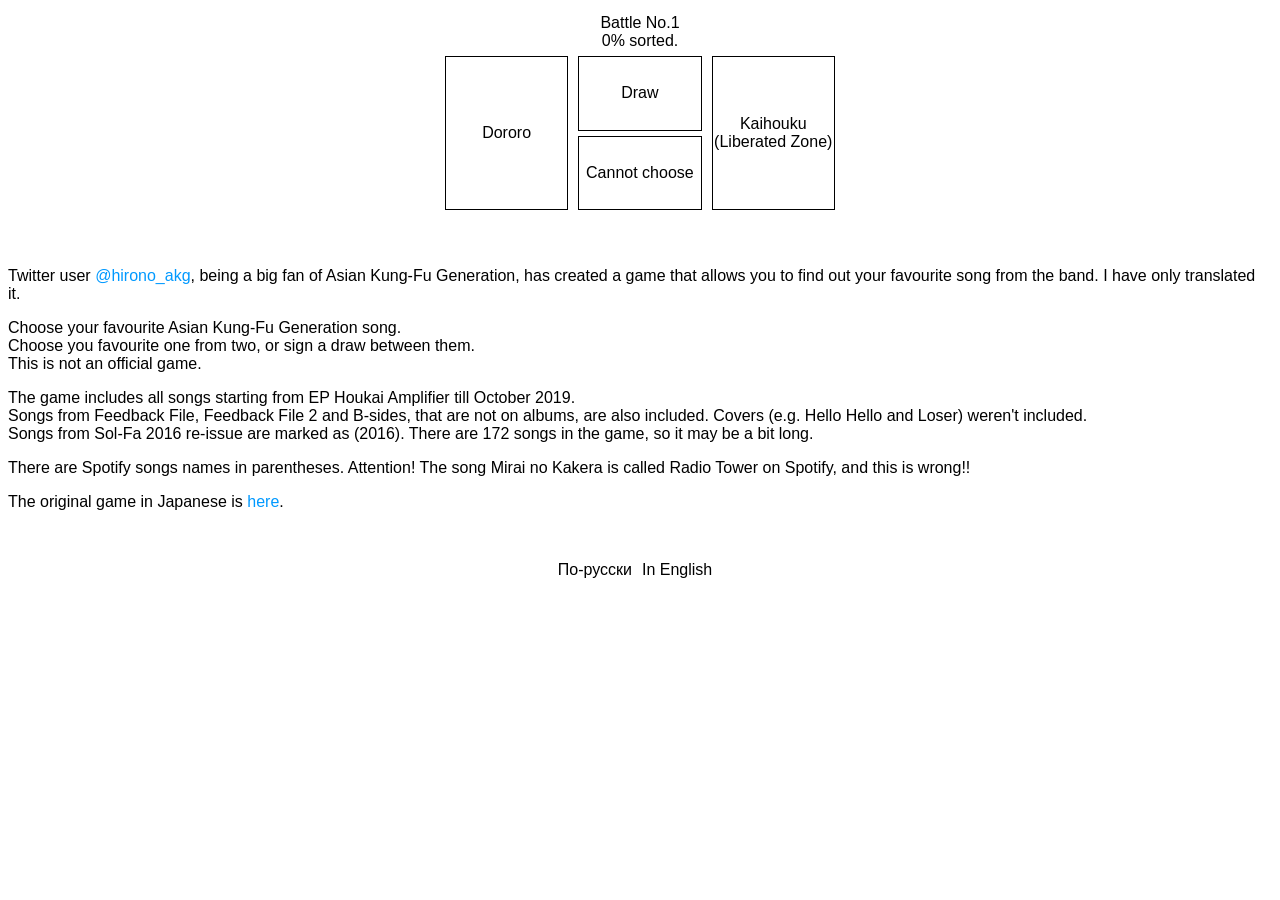
==== ajikan_game.html @ 11f8be38 "deploy: 73657f3712ce8437d6a8fee56283fd07258bb6bf" ====
<!DOCTYPE html>
<html lang="en">
<head>
    <meta charset="UTF-8"/>
    <title>Ajikan Game</title>
    <base href="https://timagribanov.github.io/"/>

    <style type="text/css">
        @font-face {
            font-family: BloggerSans;
            src: url('Blogger_Sans.otf');
        }

        body {
            color: #000;
            background-color: #fff;
            font-family: 'BloggerSans', sans-serif;
        }

        a,
        a:visited,
        a:active {
            color: #0099ff;
            text-decoration: none;
        }

        #mainTable{
            font-size: 16px;
            font-family: 'BloggerSans', sans-serif;
            text-align: center;
            vertical-align: middle;
            width: 410px;
            margin-left: auto;
            margin-right: auto;
            border-collapse: separate;
            border-spacing: 10px 5px;
        }
        #leftField{
            width: 120px;
            height: 150px;
            border: 1px solid #000;
            cursor: pointer;
        }
        #rightField{
            width: 120px;
            height: 150px;
            border: 1px solid #000;
            cursor: pointer;
        }
        .middleField{
            width: 120px;
            height: 70px;
            border: 1px solid #000;
            cursor: pointer;
        }

        #resultField {
            text-align: center;
        }

        #lang-button-container {
            margin-top: 50px;
            text-align: center;
        }

        .lang-button {
            padding-right: 10px;
            cursor: pointer;
        }
    </style>

    <script type="text/javascript">
        //*********************************************************
        //
        // 評価するメンバーの名前のリスト
        //
        // この部分を変更して下さい。名前の削除・追加も可能です。
        // 名前を引用符(")で括り、コンマ(,)で区切って下さい。
        // 但し、リストの最後にはコンマを入れてはいけません。
        //
        //*********************************************************
        var namMember = ["Haruka Kanata",
            "Rashinban (Compass)",
            "Konayuki (Powder Snow)",
            "Ao no Uta (Song of Blue)",
            "Sunday",
            "12",
            "Flashback",
            "Mirai no Kakera",
            "Denpatou",
            "Understand",
            "Natsu no Hi, Zanzou (After Images of Summer)",
            "Mugen Glider (Eternal Glider)",
            "Sono Wake wo (The Reason Why)",
            "N.G.S",
            "Jihei Tansaku ((Search Within) Social Withdrawal",
            "E",
            "Kimi to Iu Hana (A Flower Named You)",
            "No Name",
            "Shindoukaku",
            "Rewrite",
            "Kimi no Machi made (To Your Town)",
            "My World",
            "Yoru no Mukou",
            "Last Scene",
            "Siren",
            "Re:Re:",
            "24ji",
            "Mayonaka to Mahiru no Yume",
            "Kaigan Doori",
            "Loop&Loop",
            "Angou no Waltz (Waltz in Codebook)",
            "World Apart",
            "Blackout",
            "Sakurasou",
            "Rojiura no Usagi (Rabbit in Backyard)",
            "Blue Train",
            "Mafuyu no Dance (Dance in Winter)",
            "Butterfly",
            "Senseless",
            "Gekkou",
            "Tightrope",
            "World World World",
            "After Dark",
            "Tabidatsu Kimi e (To You. The Departing)",
            "Neoteny",
            "Travelogue",
            "No. 9",
            "Night Diving",
            "Laika",
            "Wakusei (Planet)",
            "Korogaru Iwa, Kimi ni Asa ga Furu (Rockn' Roll, Morning Light Falls on You)",
            "World World",
            "Aru Machi no Gunjou (A Town in Blue)",
            "Atarashii Sekai (A New World)",
            "Myakuutsu Seimei (Pulsating Life)",
            "Science Fiction",
            "Mustang",
            "Shinkokyuu (Deep Breath)",
            "Yuusetsu (The Thaw)",
            "Mada Minu Ashita ni (Into an Unseen Tomorrow)",
            "Fujisawa Loser",
            "Kugenuma Surf",
            "Enoshima Escar",
            "Koshigoe Crybaby",
            "Shichirigahama Skywalk",
            "Inamuragasaki Jane",
            "Gokurakuji Heartbreak",
            "Hase Suns",
            "Yuigahama Kite",
            "Kamakura Goodbye",
            "Shinseiki no Love Song (Love Song of New Generation)",
            "Magic Disk",
            "Soushiyou (Dicotyledon)",
            "Sayonara Lost Generation (Goodbye Lost Generation)",
            "Maigoinu to Ame no Beat (A Lost Dog and Beats of the Rain)",
            "Aozora no Kuroi Neko (Blue Sky and a Black Cat)",
            "Kakuu Seibutsu no Blues (Blues of the Imaginary Creature)",
            "Last Dance wo Kanashimi Nosete (Last Dance with the Sadness)",
            "Microphone",
            "Rising Sun",
            "Yes",
            "Daidai (Bitter Orange)",
            "Solanin",
            "Marching Band",
            "All Right Part 2",
            "N2",
            "1.2.3.4.5.6. Baby",
            "A to Z (A & Z)",
            "Taiyou Kouro (Oceanic Route)",
            "Bicycle Race",
            "Soredewa, Mata Ashita (Well Then, See You Again Tomorrow)",
            "1980",
            "Machine Gun to Keiyoushi (Machine Gun and Adjectives)",
            "Railroad",
            "Kakato de Ai wo Uchinarase (Clicking My Heels to Love)",
            "Anemone no Saku Haru ni (In the Spring, When the Anemone Bloom)",
            "Easter/Fukkatsu-sai",
            "Little Lennon/Chiisana Lennon",
            "Winner and Loser/Shousha to Haisha",
            "Catterpillar/Imomusha",
            "Eternal Sunshine/Eien no Youkou",
            "Planet of the Apes/Saru no Wakusei",
            "Standard",
            "Wonder Future",
            "Prisoner in a Frame/Gaku no Naka no Shuujin",
            "Signal on the Street/Gaito no Signal",
            "Opera Glasses",
            "Shindoukaku (2016)",
            "Rewrite (2016)",
            "Loop&Loop (2016)",
            "Kimi no Machi made (2016) (To Your Town)",
            "My World (2016)",
            "Yoru no Mukou (2016)",
            "Last Scene (2016)",
            "Siren (2016)",
            "Re:Re: (2016)",
            "24ji (2016)",
            "Mayonaka to Mahiru no Yume (2016)",
            "Kaigan Doori (2016)",
            "Entrance",
            "Rocket No4",
            "Kaiga Kyoushitsu",
            "Siren#2",
            "Yuugure no Aka",
            "Hold Me Tight",
            "Road Movie",
            "Tobenai Sakana",
            "Doudoumeguri no Yoru",
            "Uso to Wonderland",
            "Eien ni",
            "Rolling Stone",
            "Slow Down",
            "Juuni Shinhou no Yukei",
            "Natsuzemi",
            "Yoru no Call",
            "Shiro no Somero",
            "Ameagari no Kibou",
            "Hikari",
            "Old School",
            "Reload Reload",
            "Yoru wo Koete",
            "Reizouko no Roku Demo nai Joke",
            "Kemono no Kemono",
            "Ima wo Ikite",
            "Parallel World",
            "Seaside Sleeping",
            "Right Now",
            "Time Traveller",
            "Blood Circulator",
            "Hakkei",
            "Kouya wo Aruke (Walk in the Wild Land)",
            "Omatsuri no Ato",
            "Boys & Girls",
            "Shukujitsu (Holiday)",
            "ClockWork",
            "Hometown",
            "Rainbow Flag",
            "Circus",
            "UCLA",
            "Motorpool",
            "Dancing Girl",
            "Sayounara Soldier (Goodbye Soldier)",
            "Sleep",
            "Haikyo no Kioku (Memories of the Ruins)",
            "Yellow",
            "Hajimari no Kisetsu (Season of Beginnings)",
            "Seija no March (The Survivor's March)",
            "Dororo",
            "Kaihouku (Liberated Zone)",
            "Dialogue",
            "Furetai Tashikametai",
            "Next"];
        //*********************************************************

        var lstMember = [];
        var parent = [];
        var equal = [];
        var rec = [];
        var cmp1,cmp2;
        var head1,head2;
        var nrec;

        var numQuestion;
        var totalSize;
        var finishSize;
        var finishFlag;

        var knownFlag = [];

        //変数の初期化+++++++++++++++++++++++++++++++++++++++++++++
        function initList(){
            var n = 0;
            var mid;
            var i;

            //ソートすべき配列
            lstMember[n] = [];
            for (i=0; i<namMember.length; i++) {
                lstMember[n][i] = i;
            }
            parent[n] = -1;
            totalSize = 0;
            n++;

            for (i=0; i<lstMember.length; i++) {
                //要素数が２以上なら２分割し、
                //分割された配列をlstMemberの最後に加える
                if(lstMember[i].length>=2) {
                    mid = Math.ceil(lstMember[i].length/2);
                    lstMember[n] = [];
                    lstMember[n] = lstMember[i].slice(0,mid);
                    totalSize += lstMember[n].length;
                    parent[n] = i;
                    n++;
                    lstMember[n] = [];
                    lstMember[n] = lstMember[i].slice(mid,lstMember[i].length);
                    totalSize += lstMember[n].length;
                    parent[n] = i;
                    n++;
                }
            }

            //保存用配列
            for (i=0; i<namMember.length; i++) {
                rec[i] = 0;
            }
            nrec = 0;

            //引き分けの結果を保存するリスト
            //キー：リンク始点の値
            // 値 ：リンク終点の値
            for (i=0; i<=namMember.length; i++) {
                equal[i] = -1;
            }

            cmp1 = lstMember.length-2;
            cmp2 = lstMember.length-1;
            head1 = 0;
            head2 = 0;
            numQuestion = 1;
            finishSize = 0;
            finishFlag = 0;

            // 知っているかどうかのフラグ(0:初期値 1:知っていることが確定 -1:知らないことが確定)
            for (i=0; i<=namMember.length; i++) {
                knownFlag[i] = 0;
            }
        }

        //リストのソート+++++++++++++++++++++++++++++++++++++++++++
        //flag：比較結果
        //  -1：左を選択
        //   0：引き分け
        //   1：右を選択
        //  10:両方知らないを選択
        function sortList(flag){
            var mem1, mem2;

            sortList2(flag);

            while(cmp1>=0){
                mem1 = lstMember[cmp1][head1];
                mem2 = lstMember[cmp2][head2];
                if(knownFlag[mem1]===-1 && knownFlag[mem2]===-1){
                    // 両方知らない
                    sortList2(10);
                }
                else if(knownFlag[mem1]===1 && knownFlag[mem2]===-1){
                    // 左を勝たせる
                    sortList2(-1);
                }
                else if(knownFlag[mem1]===-1 && knownFlag[mem2]===1){
                    // 右を勝たせる
                    sortList2(1);
                }
                else{
                    break;
                }
            }

            if (cmp1<0) {
                // 「○%」で表示(デフォルト)
                str = "Battle No."+(numQuestion-1)+"<br>"+Math.floor(finishSize*100/totalSize)+"% sorted.";
                // 「○/○」で表示
                //	str = "Battle No."+(numQuestion-1)+"<br>"+finishSize + "/" + totalSize+" sorted.";
                // 「○%(○/○)」で表示
                //	str = "Battle No."+(numQuestion-1)+"<br>"+Math.floor(finishSize*100/totalSize)+"% ("+finishSize+"/"+totalSize+") sorted.";
                document.getElementById("battleNumber").innerHTML = str;

                showResult();
                finishFlag = 1;
            }
            else {
                showImage();
            }
        }

        // 再帰で呼びやつ(勝敗の計算のみで表示はしない)
        function sortList2(flag){
            var i;
            var str;

            //recに保存
            if (flag===-1) {
                knownFlag[lstMember[cmp1][head1]] = 1;
                do{
                    rec[nrec] = lstMember[cmp1][head1];
                    head1++;
                    nrec++;
                    finishSize++;
                } while (equal[rec[nrec-1]]!==-1);
            }
            else if (flag===1) {
                knownFlag[lstMember[cmp2][head2]] = 1;
                do{
                    rec[nrec] = lstMember[cmp2][head2];
                    head2++;
                    nrec++;
                    finishSize++;
                } while (equal[rec[nrec-1]]!==-1 );
            }
            else {
                if(flag===10){
                    knownFlag[lstMember[cmp1][head1]] = -1;
                    knownFlag[lstMember[cmp2][head2]] = -1;
                }
                else{
                    knownFlag[lstMember[cmp1][head1]] = 1;
                    knownFlag[lstMember[cmp2][head2]] = 1;
                }

                do{
                    rec[nrec] = lstMember[cmp1][head1];
                    head1++;
                    nrec++;
                    finishSize++;
                } while (equal[rec[nrec-1]]!==-1);
                equal[rec[nrec-1]] = lstMember[cmp2][head2];
                do{
                    rec[nrec] = lstMember[cmp2][head2];
                    head2++;
                    nrec++;
                    finishSize++;
                } while (equal[rec[nrec-1]]!==-1);
            }

            //片方のリストを走査し終えた後の処理
            if (head1<lstMember[cmp1].length && head2===lstMember[cmp2].length) {
                //リストcmp2が走査済 - リストcmp1の残りをコピー
                while (head1<lstMember[cmp1].length){
                    rec[nrec] = lstMember[cmp1][head1];
                    head1++;
                    nrec++;
                    finishSize++;
                }
            }
            else if (head1===lstMember[cmp1].length && head2<lstMember[cmp2].length) {
                //リストcmp1が走査済 - リストcmp2の残りをコピー
                while (head2<lstMember[cmp2].length){
                    rec[nrec] = lstMember[cmp2][head2];
                    head2++;
                    nrec++;
                    finishSize++;
                }
            }

            //両方のリストの最後に到達した場合は
            //親リストを更新する
            if (head1===lstMember[cmp1].length && head2===lstMember[cmp2].length) {
                for (i=0; i<lstMember[cmp1].length+lstMember[cmp2].length; i++) {
                    lstMember[parent[cmp1]][i] = rec[i];
                }
                lstMember.pop();
                lstMember.pop();
                cmp1 = cmp1-2;
                cmp2 = cmp2-2;
                head1 = 0;
                head2 = 0;

                //新しい比較を行う前にrecを初期化
                if (head1===0 && head2===0) {
                    for (i=0; i<namMember.length; i++) {
                        rec[i] = 0;
                    }
                    nrec = 0;
                }
            }
        }

        //結果の表示+++++++++++++++++++++++++++++++++++++++++++++++
        function showResult() {
            var ranking = 1;
            var sameRank = 1;
            var str = "";
            var i;

            str += "<table style=\"width:600px; font-size:12px; line-height:120%; margin-left:auto; margin-right:auto; border:1px solid #000; border-collapse:collapse\" align=\"center\">";
            str += "<tr><td style=\"color:#ffffff; background-color:#000; text-align:center;\">Rank/Позиция<\/td><td style=\"color:#ffffff; background-color:#000; text-align:center;\">Song Title/Название песни<\/td><\/tr>";

            for (i=0; i<namMember.length; i++) {
                str += "<tr><td style=\"border:1px solid #000; text-align:right; padding-right:5px;\">"+ranking+"<\/td><td style=\"border:1px solid #000; padding-left:5px;\">"+namMember[lstMember[0][i]]+"<\/td><\/tr>";
                if (i<namMember.length-1) {
                    if (equal[lstMember[0][i]]===lstMember[0][i+1]) {
                        sameRank++;
                    } else {
                        ranking += sameRank;
                        sameRank = 1;
                    }
                }
            }
            str += "<\/table>";

            document.getElementById("resultField").innerHTML = str;
        }

        //比較する２つ要素の表示+++++++++++++++++++++++++++++++++++
        function showImage() {
            // 「○%」で表示(デフォルト)
            var str0 = "Battle No."+numQuestion+"<br>"+Math.floor(finishSize*100/totalSize)+"% sorted.";
            // 「○/○」で表示
//	var str0 = "Battle No."+numQuestion+"<br>"+finishSize + "/" + totalSize+" sorted.";
            // 「○%(○/○)」で表示
//	var str0 = "Battle No."+numQuestion+"<br>"+Math.floor(finishSize*100/totalSize)+"% ("+finishSize+"/"+totalSize+") sorted.";

            var str1 = ""+toNameFace(lstMember[cmp1][head1]);
            var str2 = ""+toNameFace(lstMember[cmp2][head2]);

            document.getElementById("battleNumber").innerHTML = str0;
            document.getElementById("leftField").innerHTML = str1;
            document.getElementById("rightField").innerHTML = str2;

            numQuestion++;
        }

        //数値を名前（顔文字）に変換+++++++++++++++++++++++++++++++
        function toNameFace(n){
            var str = namMember[n];

            //顔文字を追加する場合は以下のコメントアウトを外す
            //namMemberのインデックスと矛盾しないように注意
            /*
            str += "<br>────<br>";
            switch(n) {
                //case -1 はサンプルなので削除すること
                case -1: str+="（ ´∀｀）";break;
                default: str+=""+n;
            }
            */
            return str;
        }
        //-->
    </script>
</head>
<body>
    <table id="mainTable">
        <tbody>
        <tr>
            <td id="battleNumber" colspan="3">&nbsp;</td>
        </tr>
        <tr>
            <td id="leftField" onclick="if(finishFlag===0)sortList(-1);" rowspan="2">&nbsp;</td>
            <td class="middleField" id="draw" onclick="if(finishFlag===0)sortList(0);"></td>
            <td id="rightField" onclick="if(finishFlag===0)sortList(1);" rowspan="2">&nbsp;</td>
        </tr>
        <tr>
            <td class="middleField" id="cant-choose" onclick="if(finishFlag===0)sortList(10);"></td>
        </tr>
        </tbody>
    </table>

    <br/><br/>

    <div id="resultField"></div>
    <div id="intro_text"></div>

    <div id="lang-button-container">
        <span class="lang-button" onclick="rus()">По-русски</span><span class="lang-button" onclick="eng()">In English</span>
    </div>

    <script type="text/javascript">
        window.onload = function() {
            eng();
        };

        const field = document.getElementById('intro_text');
        const draw = document.getElementById('draw');
        const cantChoose = document.getElementById('cant-choose');

        function rus() {
            draw.innerText = 'Ничья';
            cantChoose.innerText = 'Не могу решить';
            field.innerHTML = '<p>Пользовательница Твиттера под ником <a href="https://twitter.com/hirono_akg">@hirono_akg</a>, будучи большой фанаткой Asian Kung-Fu Generation, создала такую игру, которая позволяет определить вашу любимую песню группы. Я же её только перевёл.</p>\n' +
                '    <p>Выберите любимую песню Asian Kung-Fu Generation.<br/>Выберите вашу любимую песню из двух или укажите между ними ничью.<br/>Это не официальная игра.</p>\n' +
                '    <p>В игру включены все песни, начиная с мини-альбома «Houkai Amplifier», на состояние октября 2019 года.<br/>Песни с «Feedback File», «Feedback File 2» и B-сайды с синглов, не вошедшие на альбомы, включены в игру. В игру не вошли каверы (например, «Hello Hello» и «Loser»).<br/>Песни с переиздания альбома «Sol-Fa», которое вышло в 2016, помечены как (2016). В игру попало ' + namMember.length + ' песен, поэтому она долгая.</p>\n' +
                '    <p>В скобочках указаны названия песен из Spotify. Будьте внимательны! Песня Mirai no Kakera в Spotify зовётся Radio Tower, что неверно!!!</p>\n' +
                '    <p>Оригинал игры на японском <a href="http://yakisobaoisiidesu.web.fc2.com/akgsort.html">здесь</a>.</p>';
        }

        function eng() {
            draw.innerText = 'Draw';
            cantChoose.innerText = 'Cannot choose';
            field.innerHTML = '<p>Twitter user <a href="https://twitter.com/hirono_akg">@hirono_akg</a>, being a big fan of Asian Kung-Fu Generation, has created a game that allows you to find out your favourite song from the band. I have only translated it.</p>\n' +
                '    <p>Choose your favourite Asian Kung-Fu Generation song.<br/>Choose you favourite one from two, or sign a draw between them.<br/>This is not an official game.</p>\n' +
                '    <p>The game includes all songs starting from EP Houkai Amplifier till October 2019.<br/>Songs from Feedback File, Feedback File 2 and B-sides, that are not on albums, are also included. Covers (e.g. Hello Hello and Loser) weren\'t included.<br/>Songs from Sol-Fa 2016 re-issue are marked as (2016). There are ' + namMember.length + ' songs in the game, so it may be a bit long.</p>\n' +
                '    <p>There are Spotify songs names in parentheses. Attention! The song Mirai no Kakera is called Radio Tower on Spotify, and this is wrong!!</p>\n' +
                '    <p>The original game in Japanese is <a href="http://yakisobaoisiidesu.web.fc2.com/akgsort.html">here</a>.</p>';
        }
    </script>

    <script>// <![CDATA[
    initList();
    showImage();
    // ]]></script>
</body>
</html>
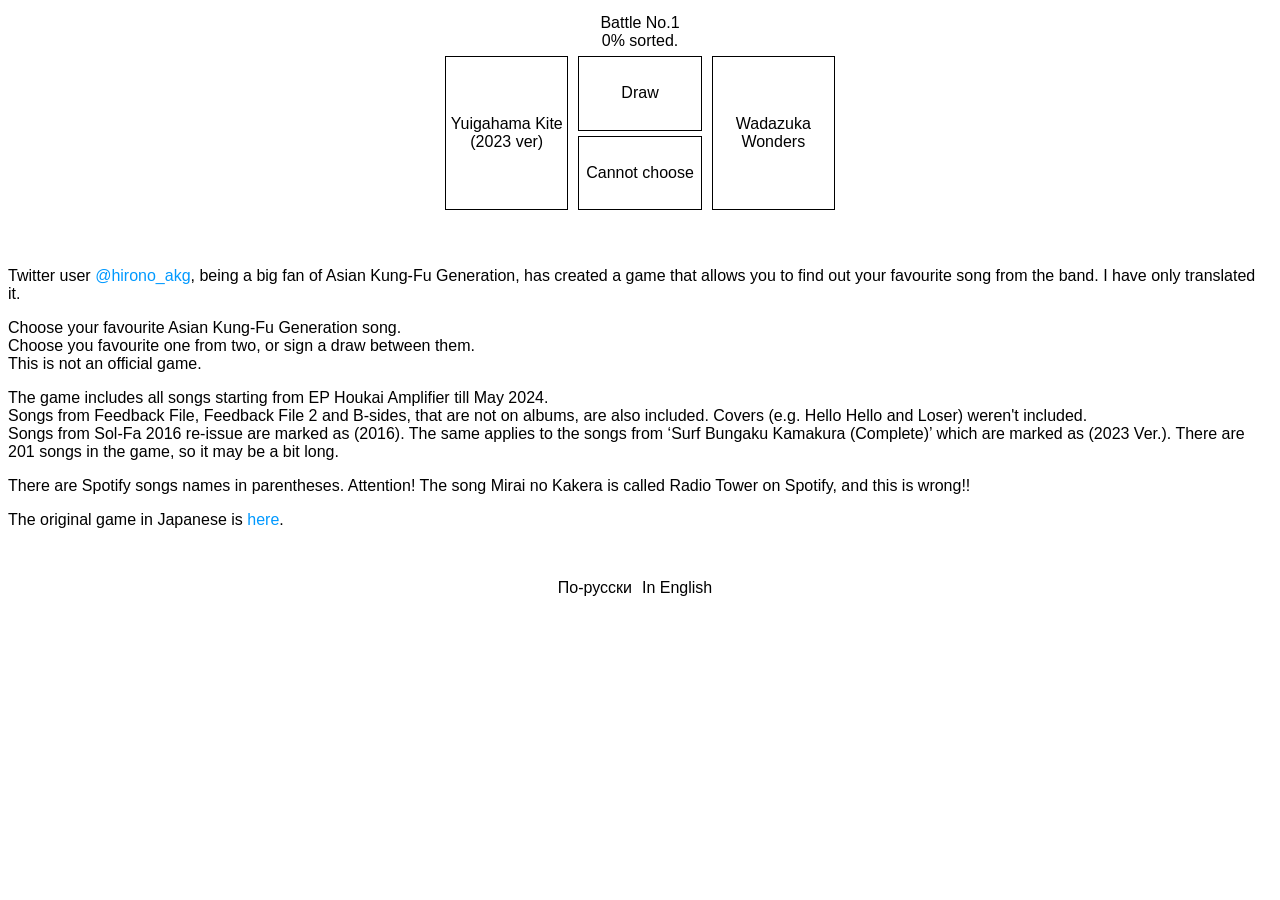
==== commit 929348bc: "deploy: 917e81edc46c4992a3b209e4b2da64b775da3d39" ====
--- a/ajikan_game.html
+++ b/ajikan_game.html
@@ -1,9 +1,10 @@
 <!DOCTYPE html>
 <html lang="en">
+
 <head>
-    <meta charset="UTF-8"/>
+    <meta charset="UTF-8" />
     <title>Ajikan Game</title>
-    <base href="https://timagribanov.github.io/"/>
+    <base href="https://timagribanov.github.io/" />
 
     <style type="text/css">
         @font-face {
@@ -24,7 +25,7 @@
             text-decoration: none;
         }
 
-        #mainTable{
+        #mainTable {
             font-size: 16px;
             font-family: 'BloggerSans', sans-serif;
             text-align: center;
@@ -35,19 +36,22 @@
             border-collapse: separate;
             border-spacing: 10px 5px;
         }
-        #leftField{
+
+        #leftField {
             width: 120px;
             height: 150px;
             border: 1px solid #000;
             cursor: pointer;
         }
-        #rightField{
+
+        #rightField {
             width: 120px;
             height: 150px;
             border: 1px solid #000;
             cursor: pointer;
         }
-        .middleField{
+
+        .middleField {
             width: 120px;
             height: 70px;
             border: 1px solid #000;
@@ -250,15 +254,44 @@
             "Kaihouku (Liberated Zone)",
             "Dialogue",
             "Furetai Tashikametai",
-            "Next"];
+            "Next",
+            "You To You",
+            "Empathy",
+            "De Arriba",
+            "Flowers",
+            "Hoshi no Yoru, Hikari no Machi",
+            "Amaoto",
+            "Gimme Hope",
+            "C'mon",
+            "Zai Jian",
+            "Be Alright",
+            "Demachiyanagi Parallel Universe",
+            "Oppama Feelin' Down",
+            "Shukuen",
+            "Weather Report",
+            "Fujisawa Loser (2023 ver)",
+            "Ishigami Hills",
+            "Yanagikouji Parallel Universe",
+            "Kugenuma Surf (2023 ver)",
+            "Nishikata Coast Story",
+            "Enoshima Escar (2023 ver)",
+            "Koshigoe Crybaby (2023 ver)",
+            "Nissaka Downhill",
+            "Shichirigahama Skywalk (2023 ver)",
+            "Inamuragasaki Jane (2023 ver)",
+            "Gokurakuji Heartbreak (2023 ver)",
+            "Hase Suns (2023 ver)",
+            "Yuigahama Kite (2023 ver)",
+            "Wadazuka Wonders",
+            "Kamakura Goodbye (2023 ver)"];
         //*********************************************************
 
         var lstMember = [];
         var parent = [];
         var equal = [];
         var rec = [];
-        var cmp1,cmp2;
-        var head1,head2;
+        var cmp1, cmp2;
+        var head1, head2;
         var nrec;
 
         var numQuestion;
@@ -269,32 +302,32 @@
         var knownFlag = [];
 
         //変数の初期化+++++++++++++++++++++++++++++++++++++++++++++
-        function initList(){
+        function initList() {
             var n = 0;
             var mid;
             var i;
 
             //ソートすべき配列
             lstMember[n] = [];
-            for (i=0; i<namMember.length; i++) {
+            for (i = 0; i < namMember.length; i++) {
                 lstMember[n][i] = i;
             }
             parent[n] = -1;
             totalSize = 0;
             n++;
 
-            for (i=0; i<lstMember.length; i++) {
+            for (i = 0; i < lstMember.length; i++) {
                 //要素数が２以上なら２分割し、
                 //分割された配列をlstMemberの最後に加える
-                if(lstMember[i].length>=2) {
-                    mid = Math.ceil(lstMember[i].length/2);
+                if (lstMember[i].length >= 2) {
+                    mid = Math.ceil(lstMember[i].length / 2);
                     lstMember[n] = [];
-                    lstMember[n] = lstMember[i].slice(0,mid);
+                    lstMember[n] = lstMember[i].slice(0, mid);
                     totalSize += lstMember[n].length;
                     parent[n] = i;
                     n++;
                     lstMember[n] = [];
-                    lstMember[n] = lstMember[i].slice(mid,lstMember[i].length);
+                    lstMember[n] = lstMember[i].slice(mid, lstMember[i].length);
                     totalSize += lstMember[n].length;
                     parent[n] = i;
                     n++;
@@ -302,7 +335,7 @@
             }
 
             //保存用配列
-            for (i=0; i<namMember.length; i++) {
+            for (i = 0; i < namMember.length; i++) {
                 rec[i] = 0;
             }
             nrec = 0;
@@ -310,12 +343,12 @@
             //引き分けの結果を保存するリスト
             //キー：リンク始点の値
             // 値 ：リンク終点の値
-            for (i=0; i<=namMember.length; i++) {
+            for (i = 0; i <= namMember.length; i++) {
                 equal[i] = -1;
             }
 
-            cmp1 = lstMember.length-2;
-            cmp2 = lstMember.length-1;
+            cmp1 = lstMember.length - 2;
+            cmp2 = lstMember.length - 1;
             head1 = 0;
             head2 = 0;
             numQuestion = 1;
@@ -323,7 +356,7 @@
             finishFlag = 0;
 
             // 知っているかどうかのフラグ(0:初期値 1:知っていることが確定 -1:知らないことが確定)
-            for (i=0; i<=namMember.length; i++) {
+            for (i = 0; i <= namMember.length; i++) {
                 knownFlag[i] = 0;
             }
         }
@@ -334,34 +367,34 @@
         //   0：引き分け
         //   1：右を選択
         //  10:両方知らないを選択
-        function sortList(flag){
+        function sortList(flag) {
             var mem1, mem2;
 
             sortList2(flag);
 
-            while(cmp1>=0){
+            while (cmp1 >= 0) {
                 mem1 = lstMember[cmp1][head1];
                 mem2 = lstMember[cmp2][head2];
-                if(knownFlag[mem1]===-1 && knownFlag[mem2]===-1){
+                if (knownFlag[mem1] === -1 && knownFlag[mem2] === -1) {
                     // 両方知らない
                     sortList2(10);
                 }
-                else if(knownFlag[mem1]===1 && knownFlag[mem2]===-1){
+                else if (knownFlag[mem1] === 1 && knownFlag[mem2] === -1) {
                     // 左を勝たせる
                     sortList2(-1);
                 }
-                else if(knownFlag[mem1]===-1 && knownFlag[mem2]===1){
+                else if (knownFlag[mem1] === -1 && knownFlag[mem2] === 1) {
                     // 右を勝たせる
                     sortList2(1);
                 }
-                else{
+                else {
                     break;
                 }
             }
 
-            if (cmp1<0) {
+            if (cmp1 < 0) {
                 // 「○%」で表示(デフォルト)
-                str = "Battle No."+(numQuestion-1)+"<br>"+Math.floor(finishSize*100/totalSize)+"% sorted.";
+                str = "Battle No." + (numQuestion - 1) + "<br>" + Math.floor(finishSize * 100 / totalSize) + "% sorted.";
                 // 「○/○」で表示
                 //	str = "Battle No."+(numQuestion-1)+"<br>"+finishSize + "/" + totalSize+" sorted.";
                 // 「○%(○/○)」で表示
@@ -377,67 +410,67 @@
         }
 
         // 再帰で呼びやつ(勝敗の計算のみで表示はしない)
-        function sortList2(flag){
+        function sortList2(flag) {
             var i;
             var str;
 
             //recに保存
-            if (flag===-1) {
+            if (flag === -1) {
                 knownFlag[lstMember[cmp1][head1]] = 1;
-                do{
+                do {
                     rec[nrec] = lstMember[cmp1][head1];
                     head1++;
                     nrec++;
                     finishSize++;
-                } while (equal[rec[nrec-1]]!==-1);
-            }
-            else if (flag===1) {
+                } while (equal[rec[nrec - 1]] !== -1);
+            }
+            else if (flag === 1) {
                 knownFlag[lstMember[cmp2][head2]] = 1;
-                do{
+                do {
                     rec[nrec] = lstMember[cmp2][head2];
                     head2++;
                     nrec++;
                     finishSize++;
-                } while (equal[rec[nrec-1]]!==-1 );
+                } while (equal[rec[nrec - 1]] !== -1);
             }
             else {
-                if(flag===10){
+                if (flag === 10) {
                     knownFlag[lstMember[cmp1][head1]] = -1;
                     knownFlag[lstMember[cmp2][head2]] = -1;
                 }
-                else{
+                else {
                     knownFlag[lstMember[cmp1][head1]] = 1;
                     knownFlag[lstMember[cmp2][head2]] = 1;
                 }
 
-                do{
+                do {
                     rec[nrec] = lstMember[cmp1][head1];
                     head1++;
                     nrec++;
                     finishSize++;
-                } while (equal[rec[nrec-1]]!==-1);
-                equal[rec[nrec-1]] = lstMember[cmp2][head2];
-                do{
+                } while (equal[rec[nrec - 1]] !== -1);
+                equal[rec[nrec - 1]] = lstMember[cmp2][head2];
+                do {
                     rec[nrec] = lstMember[cmp2][head2];
                     head2++;
                     nrec++;
                     finishSize++;
-                } while (equal[rec[nrec-1]]!==-1);
+                } while (equal[rec[nrec - 1]] !== -1);
             }
 
             //片方のリストを走査し終えた後の処理
-            if (head1<lstMember[cmp1].length && head2===lstMember[cmp2].length) {
+            if (head1 < lstMember[cmp1].length && head2 === lstMember[cmp2].length) {
                 //リストcmp2が走査済 - リストcmp1の残りをコピー
-                while (head1<lstMember[cmp1].length){
+                while (head1 < lstMember[cmp1].length) {
                     rec[nrec] = lstMember[cmp1][head1];
                     head1++;
                     nrec++;
                     finishSize++;
                 }
             }
-            else if (head1===lstMember[cmp1].length && head2<lstMember[cmp2].length) {
+            else if (head1 === lstMember[cmp1].length && head2 < lstMember[cmp2].length) {
                 //リストcmp1が走査済 - リストcmp2の残りをコピー
-                while (head2<lstMember[cmp2].length){
+                while (head2 < lstMember[cmp2].length) {
                     rec[nrec] = lstMember[cmp2][head2];
                     head2++;
                     nrec++;
@@ -447,20 +480,20 @@
 
             //両方のリストの最後に到達した場合は
             //親リストを更新する
-            if (head1===lstMember[cmp1].length && head2===lstMember[cmp2].length) {
-                for (i=0; i<lstMember[cmp1].length+lstMember[cmp2].length; i++) {
+            if (head1 === lstMember[cmp1].length && head2 === lstMember[cmp2].length) {
+                for (i = 0; i < lstMember[cmp1].length + lstMember[cmp2].length; i++) {
                     lstMember[parent[cmp1]][i] = rec[i];
                 }
                 lstMember.pop();
                 lstMember.pop();
-                cmp1 = cmp1-2;
-                cmp2 = cmp2-2;
+                cmp1 = cmp1 - 2;
+                cmp2 = cmp2 - 2;
                 head1 = 0;
                 head2 = 0;
 
                 //新しい比較を行う前にrecを初期化
-                if (head1===0 && head2===0) {
-                    for (i=0; i<namMember.length; i++) {
+                if (head1 === 0 && head2 === 0) {
+                    for (i = 0; i < namMember.length; i++) {
                         rec[i] = 0;
                     }
                     nrec = 0;
@@ -478,10 +511,10 @@
             str += "<table style=\"width:600px; font-size:12px; line-height:120%; margin-left:auto; margin-right:auto; border:1px solid #000; border-collapse:collapse\" align=\"center\">";
             str += "<tr><td style=\"color:#ffffff; background-color:#000; text-align:center;\">Rank/Позиция<\/td><td style=\"color:#ffffff; background-color:#000; text-align:center;\">Song Title/Название песни<\/td><\/tr>";
 
-            for (i=0; i<namMember.length; i++) {
-                str += "<tr><td style=\"border:1px solid #000; text-align:right; padding-right:5px;\">"+ranking+"<\/td><td style=\"border:1px solid #000; padding-left:5px;\">"+namMember[lstMember[0][i]]+"<\/td><\/tr>";
-                if (i<namMember.length-1) {
-                    if (equal[lstMember[0][i]]===lstMember[0][i+1]) {
+            for (i = 0; i < namMember.length; i++) {
+                str += "<tr><td style=\"border:1px solid #000; text-align:right; padding-right:5px;\">" + ranking + "<\/td><td style=\"border:1px solid #000; padding-left:5px;\">" + namMember[lstMember[0][i]] + "<\/td><\/tr>";
+                if (i < namMember.length - 1) {
+                    if (equal[lstMember[0][i]] === lstMember[0][i + 1]) {
                         sameRank++;
                     } else {
                         ranking += sameRank;
@@ -497,14 +530,14 @@
         //比較する２つ要素の表示+++++++++++++++++++++++++++++++++++
         function showImage() {
             // 「○%」で表示(デフォルト)
-            var str0 = "Battle No."+numQuestion+"<br>"+Math.floor(finishSize*100/totalSize)+"% sorted.";
+            var str0 = "Battle No." + numQuestion + "<br>" + Math.floor(finishSize * 100 / totalSize) + "% sorted.";
             // 「○/○」で表示
-//	var str0 = "Battle No."+numQuestion+"<br>"+finishSize + "/" + totalSize+" sorted.";
+            //	var str0 = "Battle No."+numQuestion+"<br>"+finishSize + "/" + totalSize+" sorted.";
             // 「○%(○/○)」で表示
-//	var str0 = "Battle No."+numQuestion+"<br>"+Math.floor(finishSize*100/totalSize)+"% ("+finishSize+"/"+totalSize+") sorted.";
-
-            var str1 = ""+toNameFace(lstMember[cmp1][head1]);
-            var str2 = ""+toNameFace(lstMember[cmp2][head2]);
+            //	var str0 = "Battle No."+numQuestion+"<br>"+Math.floor(finishSize*100/totalSize)+"% ("+finishSize+"/"+totalSize+") sorted.";
+
+            var str1 = "" + toNameFace(lstMember[cmp1][head1]);
+            var str2 = "" + toNameFace(lstMember[cmp2][head2]);
 
             document.getElementById("battleNumber").innerHTML = str0;
             document.getElementById("leftField").innerHTML = str1;
@@ -514,7 +547,7 @@
         }
 
         //数値を名前（顔文字）に変換+++++++++++++++++++++++++++++++
-        function toNameFace(n){
+        function toNameFace(n) {
             var str = namMember[n];
 
             //顔文字を追加する場合は以下のコメントアウトを外す
@@ -532,34 +565,36 @@
         //-->
     </script>
 </head>
+
 <body>
     <table id="mainTable">
         <tbody>
-        <tr>
-            <td id="battleNumber" colspan="3">&nbsp;</td>
-        </tr>
-        <tr>
-            <td id="leftField" onclick="if(finishFlag===0)sortList(-1);" rowspan="2">&nbsp;</td>
-            <td class="middleField" id="draw" onclick="if(finishFlag===0)sortList(0);"></td>
-            <td id="rightField" onclick="if(finishFlag===0)sortList(1);" rowspan="2">&nbsp;</td>
-        </tr>
-        <tr>
-            <td class="middleField" id="cant-choose" onclick="if(finishFlag===0)sortList(10);"></td>
-        </tr>
+            <tr>
+                <td id="battleNumber" colspan="3">&nbsp;</td>
+            </tr>
+            <tr>
+                <td id="leftField" onclick="if(finishFlag===0)sortList(-1);" rowspan="2">&nbsp;</td>
+                <td class="middleField" id="draw" onclick="if(finishFlag===0)sortList(0);"></td>
+                <td id="rightField" onclick="if(finishFlag===0)sortList(1);" rowspan="2">&nbsp;</td>
+            </tr>
+            <tr>
+                <td class="middleField" id="cant-choose" onclick="if(finishFlag===0)sortList(10);"></td>
+            </tr>
         </tbody>
     </table>
 
-    <br/><br/>
+    <br /><br />
 
     <div id="resultField"></div>
     <div id="intro_text"></div>
 
     <div id="lang-button-container">
-        <span class="lang-button" onclick="rus()">По-русски</span><span class="lang-button" onclick="eng()">In English</span>
+        <span class="lang-button" onclick="rus()">По-русски</span><span class="lang-button" onclick="eng()">In
+            English</span>
     </div>
 
     <script type="text/javascript">
-        window.onload = function() {
+        window.onload = function () {
             eng();
         };
 
@@ -572,7 +607,7 @@
             cantChoose.innerText = 'Не могу решить';
             field.innerHTML = '<p>Пользовательница Твиттера под ником <a href="https://twitter.com/hirono_akg">@hirono_akg</a>, будучи большой фанаткой Asian Kung-Fu Generation, создала такую игру, которая позволяет определить вашу любимую песню группы. Я же её только перевёл.</p>\n' +
                 '    <p>Выберите любимую песню Asian Kung-Fu Generation.<br/>Выберите вашу любимую песню из двух или укажите между ними ничью.<br/>Это не официальная игра.</p>\n' +
-                '    <p>В игру включены все песни, начиная с мини-альбома «Houkai Amplifier», на состояние октября 2019 года.<br/>Песни с «Feedback File», «Feedback File 2» и B-сайды с синглов, не вошедшие на альбомы, включены в игру. В игру не вошли каверы (например, «Hello Hello» и «Loser»).<br/>Песни с переиздания альбома «Sol-Fa», которое вышло в 2016, помечены как (2016). В игру попало ' + namMember.length + ' песен, поэтому она долгая.</p>\n' +
+                '    <p>В игру включены все песни, начиная с мини-альбома «Houkai Amplifier», на состояние на май 2024 года.<br/>Песни с «Feedback File», «Feedback File 2» и B-сайды с синглов, не вошедшие на альбомы, включены в игру. В игру не вошли каверы (например, «Hello Hello» и «Loser»).<br/>Песни с переиздания альбома «Sol-Fa», которое вышло в 2016, помечены как (2016). То же касается и песен с «Surf Bungaku Kamakura (Complete)» — они помечены как (2023 Ver.). В игру попало ' + namMember.length + ' песен, поэтому она долгая.</p>\n' +
                 '    <p>В скобочках указаны названия песен из Spotify. Будьте внимательны! Песня Mirai no Kakera в Spotify зовётся Radio Tower, что неверно!!!</p>\n' +
                 '    <p>Оригинал игры на японском <a href="http://yakisobaoisiidesu.web.fc2.com/akgsort.html">здесь</a>.</p>';
         }
@@ -582,15 +617,16 @@
             cantChoose.innerText = 'Cannot choose';
             field.innerHTML = '<p>Twitter user <a href="https://twitter.com/hirono_akg">@hirono_akg</a>, being a big fan of Asian Kung-Fu Generation, has created a game that allows you to find out your favourite song from the band. I have only translated it.</p>\n' +
                 '    <p>Choose your favourite Asian Kung-Fu Generation song.<br/>Choose you favourite one from two, or sign a draw between them.<br/>This is not an official game.</p>\n' +
-                '    <p>The game includes all songs starting from EP Houkai Amplifier till October 2019.<br/>Songs from Feedback File, Feedback File 2 and B-sides, that are not on albums, are also included. Covers (e.g. Hello Hello and Loser) weren\'t included.<br/>Songs from Sol-Fa 2016 re-issue are marked as (2016). There are ' + namMember.length + ' songs in the game, so it may be a bit long.</p>\n' +
+                '    <p>The game includes all songs starting from EP Houkai Amplifier till May 2024.<br/>Songs from Feedback File, Feedback File 2 and B-sides, that are not on albums, are also included. Covers (e.g. Hello Hello and Loser) weren\'t included.<br/>Songs from Sol-Fa 2016 re-issue are marked as (2016). The same applies to the songs from ‘Surf Bungaku Kamakura (Complete)’ which are marked as (2023 Ver.). There are ' + namMember.length + ' songs in the game, so it may be a bit long.</p>\n' +
                 '    <p>There are Spotify songs names in parentheses. Attention! The song Mirai no Kakera is called Radio Tower on Spotify, and this is wrong!!</p>\n' +
                 '    <p>The original game in Japanese is <a href="http://yakisobaoisiidesu.web.fc2.com/akgsort.html">here</a>.</p>';
         }
     </script>
 
     <script>// <![CDATA[
-    initList();
-    showImage();
-    // ]]></script>
+        initList();
+        showImage();
+        // ]]></script>
 </body>
-</html>
+
+</html>
